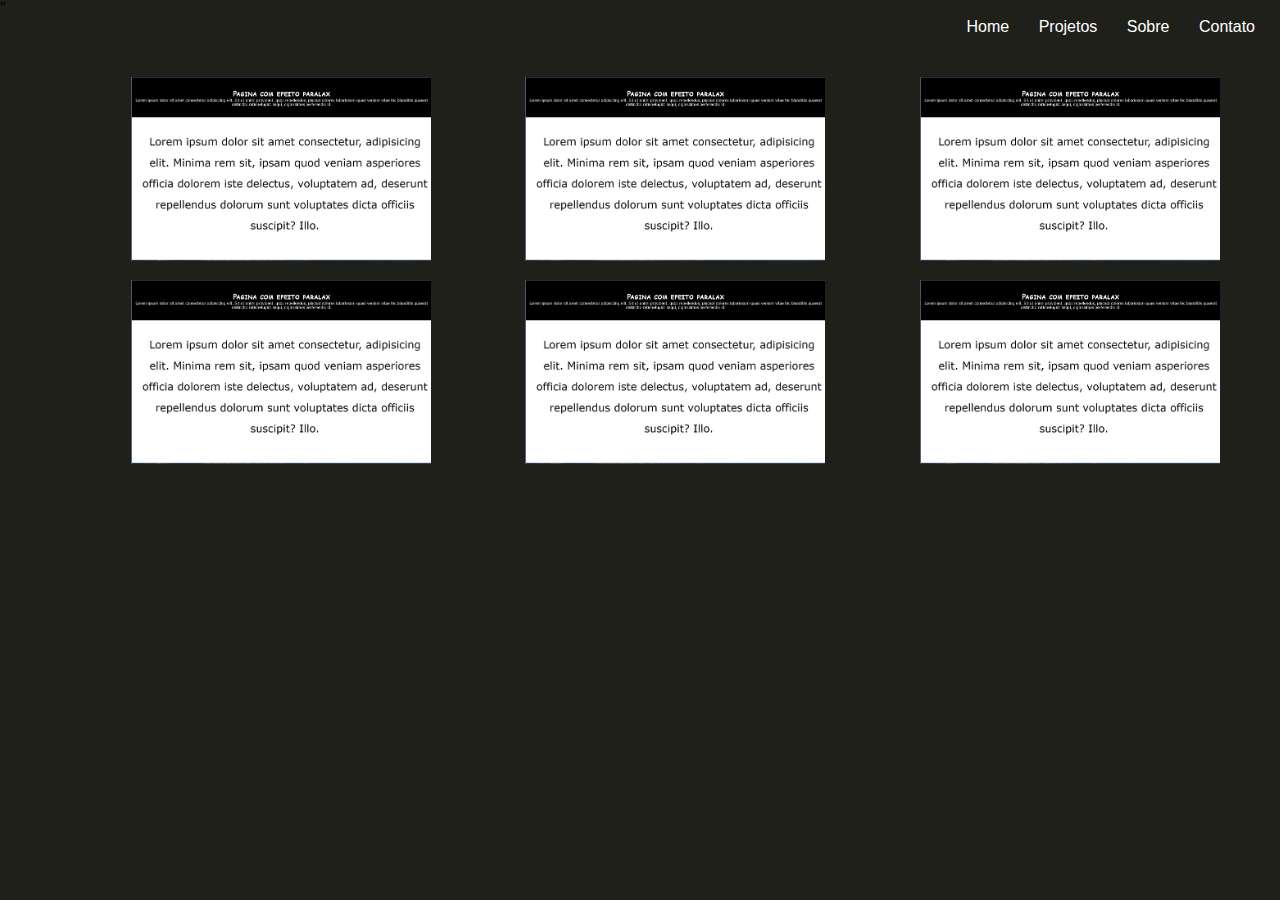
==== projetos.html @ a4121be3 "v1" ====
<!DOCTYPE html>
<html lang="pt-br">
<head>
    <meta charset="UTF-8">
    <meta name="viewport" content="width=device-width, initial-scale=1.0">
    <link rel="stylesheet" href="style.css">
    <title>Projetos</title>
</head>
<body>
    <header>"
        <div>
            <nav class="menu">
                <ul>
                    <li><a href="index.html">Home</a></li>
                    <li><a href="projetos.html" >Projetos</a></li>
                    <li><a href="sobre.html">Sobre</a></li>
                    <li><a href="contato.html">Contato</a></li>
                </ul>
            </nav>
        </div>
    </header>
    <main>
        <section>
           <div class="projetos">
                <li><a href="https://pagina-paralax.vercel.app/" target="_blank"><img src="projetos/pagina paralax.png" alt="pagina web"></a></li>
                <li><a href="https://pagina-paralax.vercel.app/" target="_blank"><img src="projetos/pagina paralax.png" alt="pagina web"></a></li>
                <li><a href="https://pagina-paralax.vercel.app/" target="_blank"><img src="projetos/pagina paralax.png" alt="pagina web"></a></li>
                <li><a href="https://pagina-paralax.vercel.app/" target="_blank"><img src="projetos/pagina paralax.png" alt="pagina web"></a></li>
                <li><a href="https://pagina-paralax.vercel.app/" target="_blank"><img src="projetos/pagina paralax.png" alt="pagina web"></a></li>
                <li><a href="https://pagina-paralax.vercel.app/" target="_blank"><img src="projetos/pagina paralax.png" alt="pagina web"></a></li>
           </div>
        </section>
    </main>
</body>
</html>
---- style.css ----
*{
    margin: 0;
    padding: 0;
    box-sizing: border-box;
    font-family: Arial, Helvetica, sans-serif;
    background-color: #1E2019;
    
}
body{
    width: 100%;
    height: 100%;
}
.menu{
    text-align: end;
    margin-right: 10px;
    
}
.menu li{
    display: inline-flex;
    list-style: none;
    gap: 2px;
}
.menu a{
    text-decoration: none;
    color: white;
    margin-left: 10px;
    padding-right: 15px;
}
.menu a:hover{
    color: #724CF9;
}
.container{
    display: flex;
    align-items: center;
    text-align: center;
    justify-content: center;
    
}
.imagem img{
    width: 420px;   
    height: 520px;
    border-radius: 10px;
    margin-left: 20px;
}
.texto{
    display: inline-block;
    color: white;
    overflow: hidden;
    flex-wrap: wrap;
    padding: 50px;
    margin: 10px;
    margin-top: 10px;
    background-color: #724CF9;
}
.texto h1{
    font-size: 50px;
    padding: 5px;
    background-color: transparent;
}
.texto h2{
    margin: 5px;
    background-color: transparent;
}
.texto p{
    text-align: center;
    padding: 2px;
    background-color: transparent;
}
.redes{
   display: inline-flex;
   margin: 10px;
   padding: 5px;
   font-size: 50px; 
   
}    
.redes li{
    list-style: none;
    margin: 10px;
    transform: scale(1.1);
}
.redes i{
    transition: .5s;
}
.redes a{
    text-decoration: none;
   
}
.redes a{
    color: white;
    transform: scale(1.1);
}
.redes a:hover{
    color: #724CF9;
    transform: scale(1.1);
}
/*Sobre*/
.sobre{
    color: white;
    border: 1px solid transparent;
    text-align: center;
    display: block;
    padding: 35px;
    margin: 30px;
    list-style: none;
}
.dados li{
    margin: 5px;
    text-align: center;
}    
.sobre h2{
    margin: 10px;
    padding: 5px;
    color: #FFD166;
    cursor: text;
}
.cursos li{
    display: block;
    margin: 3px;
    padding: 2px;
    cursor: text;
}
.hard li{
    display: inline-flex;
    margin: 2px;
    padding: 2px;
}


/*Contato*/
.contato{
    display: block;
    align-items: center;
    text-align: center;
    margin: 50px;
    padding: 20px;
    font-size: 50px;
}
.contato li{
    display: block;
    margin: 25px;
    padding: 15px;
    border: 1px solid ;
    border-radius: 5px;
    background-color: #FFD166;
}
.contato li:hover{
    background-color: #724CF9;
    color: #1E2019;
    transform: scale(1.1);
}
.contato a{
    text-decoration: none;
    margin: 0;
    padding: 0;
    background-color: transparent;
    color: white;
    transition: .5s;
}
.contato a:hover{
    color: #1E2019;
    transform: scale(1.1);
}
.contato i{
    margin: 5px;
    background-color: transparent;
}
/*Projetos*/
.projetos{
    display: inline-block;
    align-items: center;
    margin: 20px;
    padding: 20px;
    justify-content: center;
    border: 1px solid transparent;
    overflow: hidden;
    
}
.projetos img{
    display: inline-flex;
    width: 300px;
    align-items: center;
    margin-left: 90px;
    margin-bottom: 15px;
    flex-wrap: wrap;
    flex-direction: row;
    transition: .5s;
}
.projetos li{
    list-style: none;
    display: inline-block;
}

.projetos img:hover{
    transform: scale(1.1);
}

@media screen (max-width: 1020px){
    body{

    }
}
@media screen (min-width: 320px){
    .menu{
        
    }
    .imagem{
        width: 10px;
        height: 5px;
        flex-direction: column;
        flex-wrap: wrap;
    }
    .container{
        display: block;
        flex-direction: column;
        flex-wrap: wrap;
        margin: 5px;
    }
}
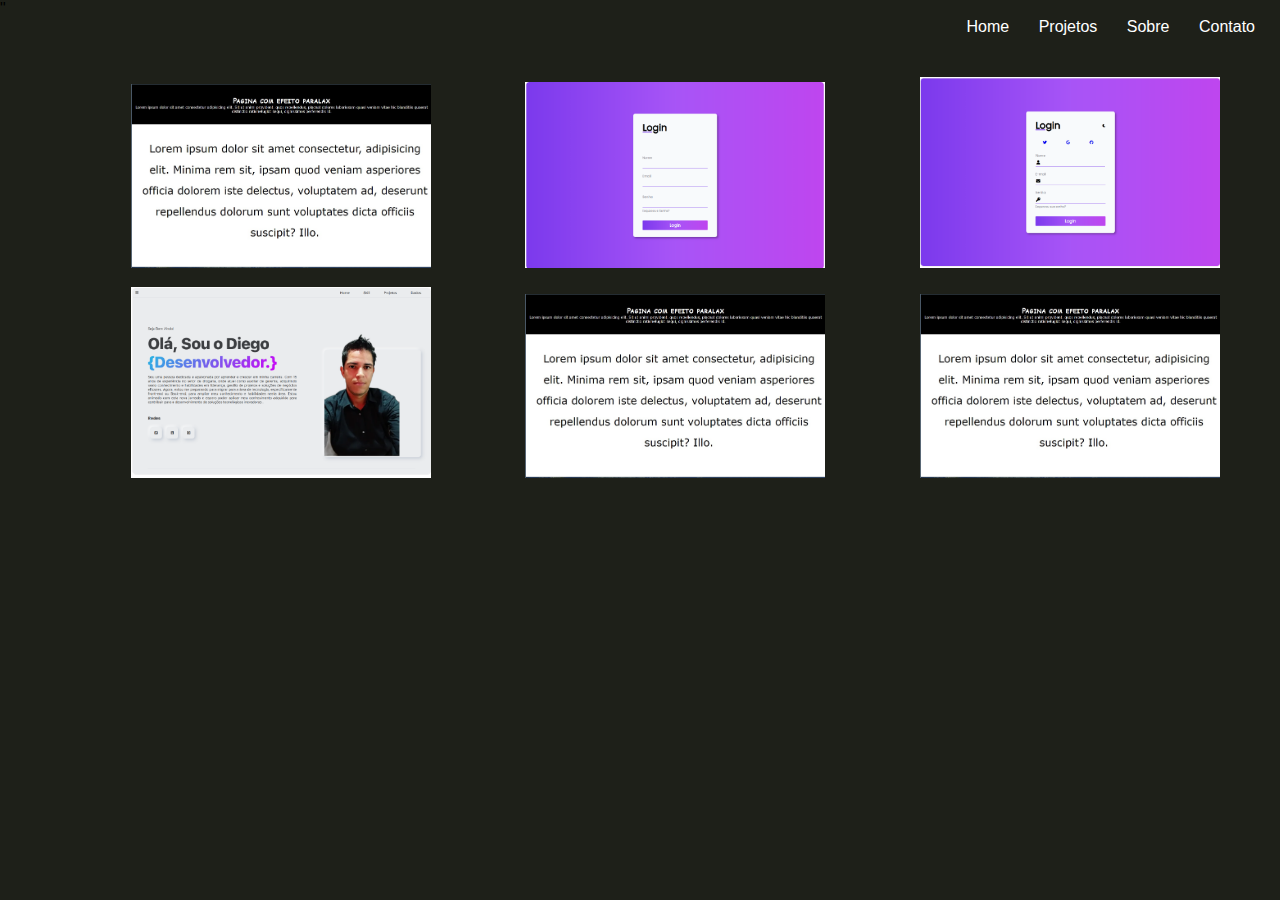
==== commit 89824262: "v1.1" ====
--- a/projetos.html
+++ b/projetos.html
@@ -23,9 +23,9 @@
         <section>
            <div class="projetos">
                 <li><a href="https://pagina-paralax.vercel.app/" target="_blank"><img src="projetos/pagina paralax.png" alt="pagina web"></a></li>
-                <li><a href="https://pagina-paralax.vercel.app/" target="_blank"><img src="projetos/pagina paralax.png" alt="pagina web"></a></li>
-                <li><a href="https://pagina-paralax.vercel.app/" target="_blank"><img src="projetos/pagina paralax.png" alt="pagina web"></a></li>
-                <li><a href="https://pagina-paralax.vercel.app/" target="_blank"><img src="projetos/pagina paralax.png" alt="pagina web"></a></li>
+                <li><a href="tela-de-login-hbqd24j6k-diegohenrique89.vercel.app" target="_blank"><img src="projetos/tela login.png" alt="tela de login"></a></li>
+                <li><a href="formulario-dark-9vy0euy1y-diegohenrique89.vercel.app" target="_blank"><img src="projetos/formulario.png" alt="formulario"></a></li>
+                <li><a href="portifólio-6c8hdjl1h-diegohenrique89.vercel.app" target="_blank"><img src="projetos/portfolio.png" alt="pagina web"></a></li>
                 <li><a href="https://pagina-paralax.vercel.app/" target="_blank"><img src="projetos/pagina paralax.png" alt="pagina web"></a></li>
                 <li><a href="https://pagina-paralax.vercel.app/" target="_blank"><img src="projetos/pagina paralax.png" alt="pagina web"></a></li>
            </div>
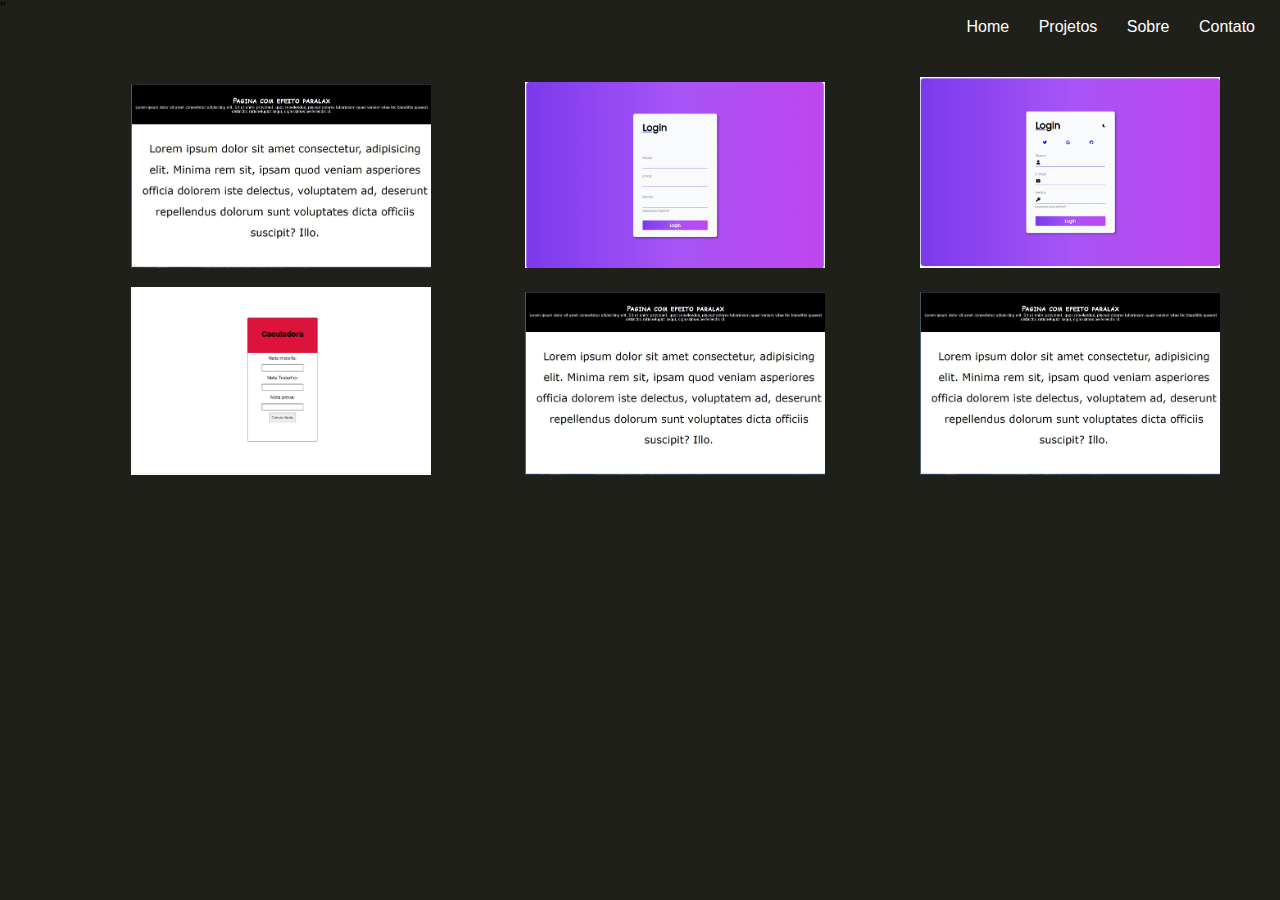
==== commit 7d309658: "v3" ====
--- a/projetos.html
+++ b/projetos.html
@@ -25,7 +25,7 @@
                 <li><a href="https://pagina-paralax.vercel.app/" target="_blank"><img src="projetos/pagina paralax.png" alt="pagina web"></a></li>
                 <li><a href="tela-de-login-hbqd24j6k-diegohenrique89.vercel.app" target="_blank"><img src="projetos/tela login.png" alt="tela de login"></a></li>
                 <li><a href="formulario-dark-9vy0euy1y-diegohenrique89.vercel.app" target="_blank"><img src="projetos/formulario.png" alt="formulario"></a></li>
-                <li><a href="portifólio-6c8hdjl1h-diegohenrique89.vercel.app" target="_blank"><img src="projetos/portfolio.png" alt="pagina web"></a></li>
+                <li><a href="https://calculadora-de-media-j286nxbsm-diegohenrique89.vercel.app/" target="_blank"><img src="projetos/calc.png" alt="calc media"></a></li>
                 <li><a href="https://pagina-paralax.vercel.app/" target="_blank"><img src="projetos/pagina paralax.png" alt="pagina web"></a></li>
                 <li><a href="https://pagina-paralax.vercel.app/" target="_blank"><img src="projetos/pagina paralax.png" alt="pagina web"></a></li>
            </div>
